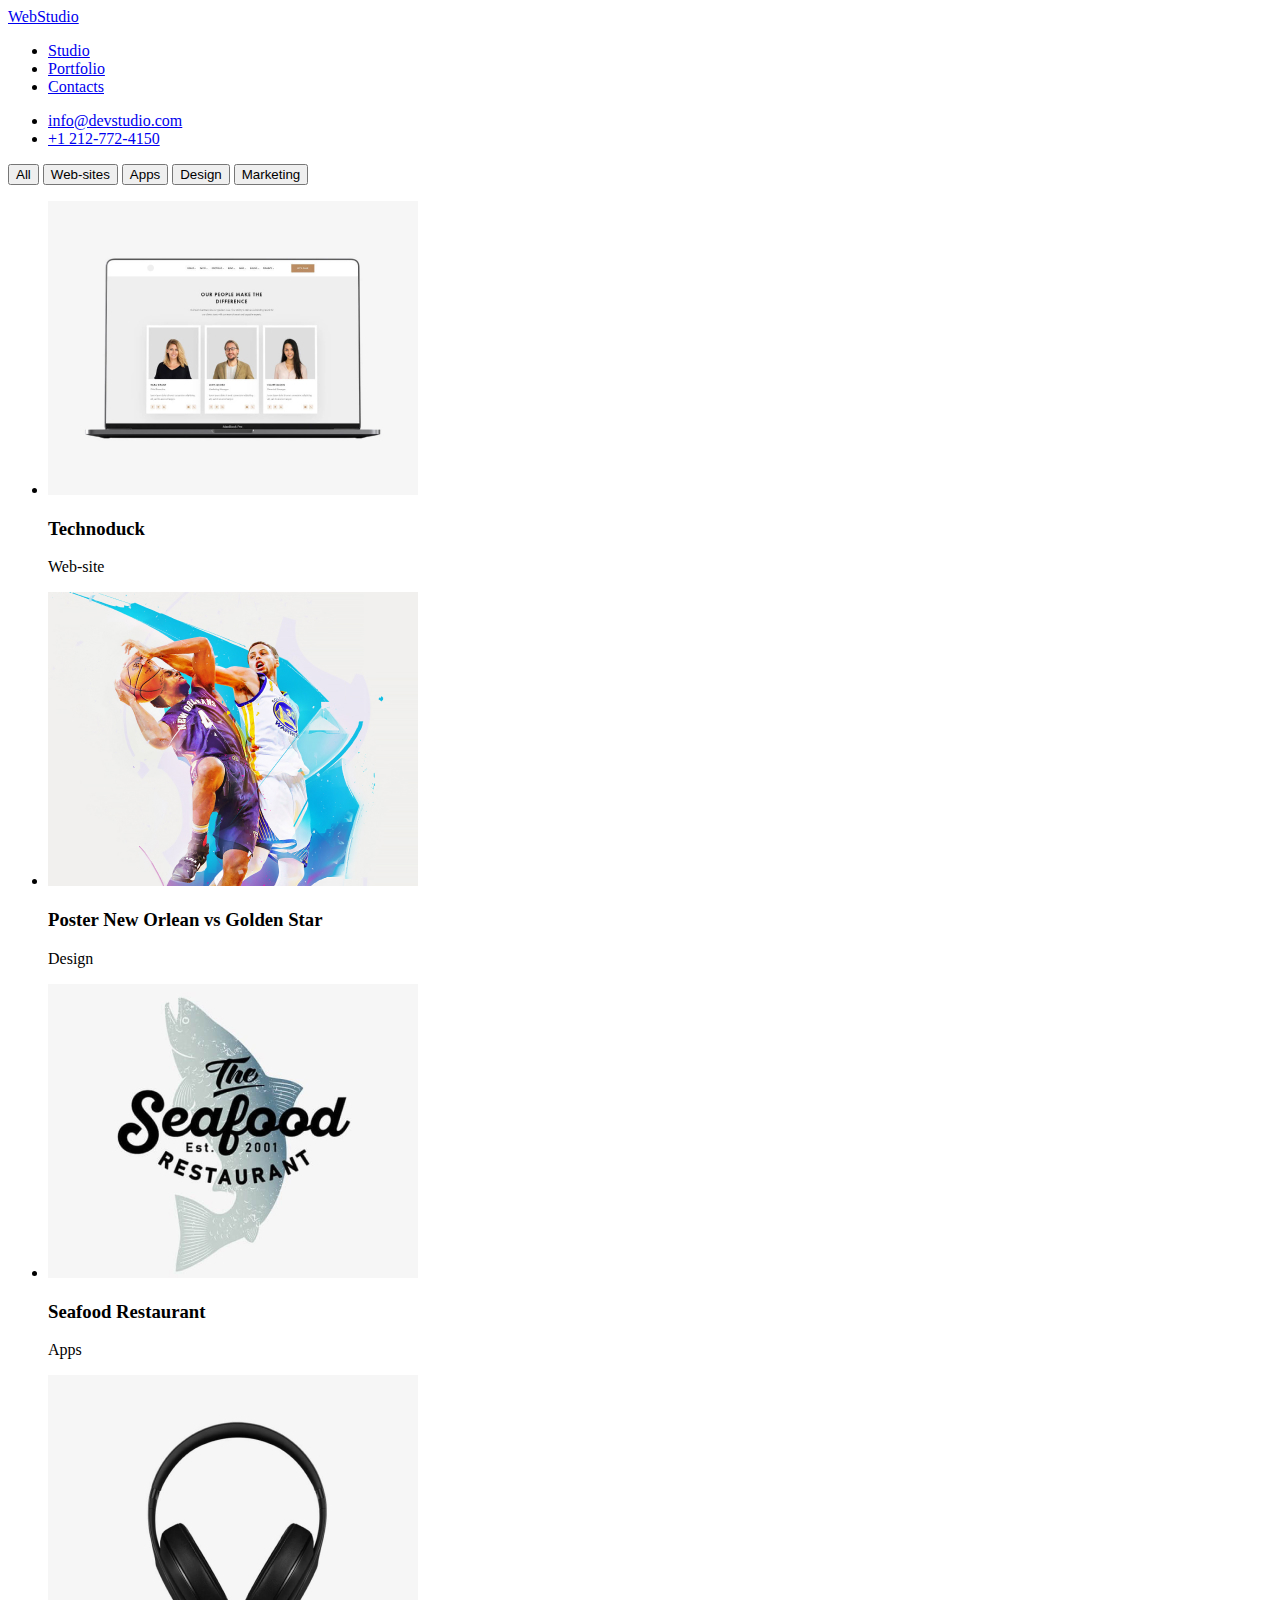
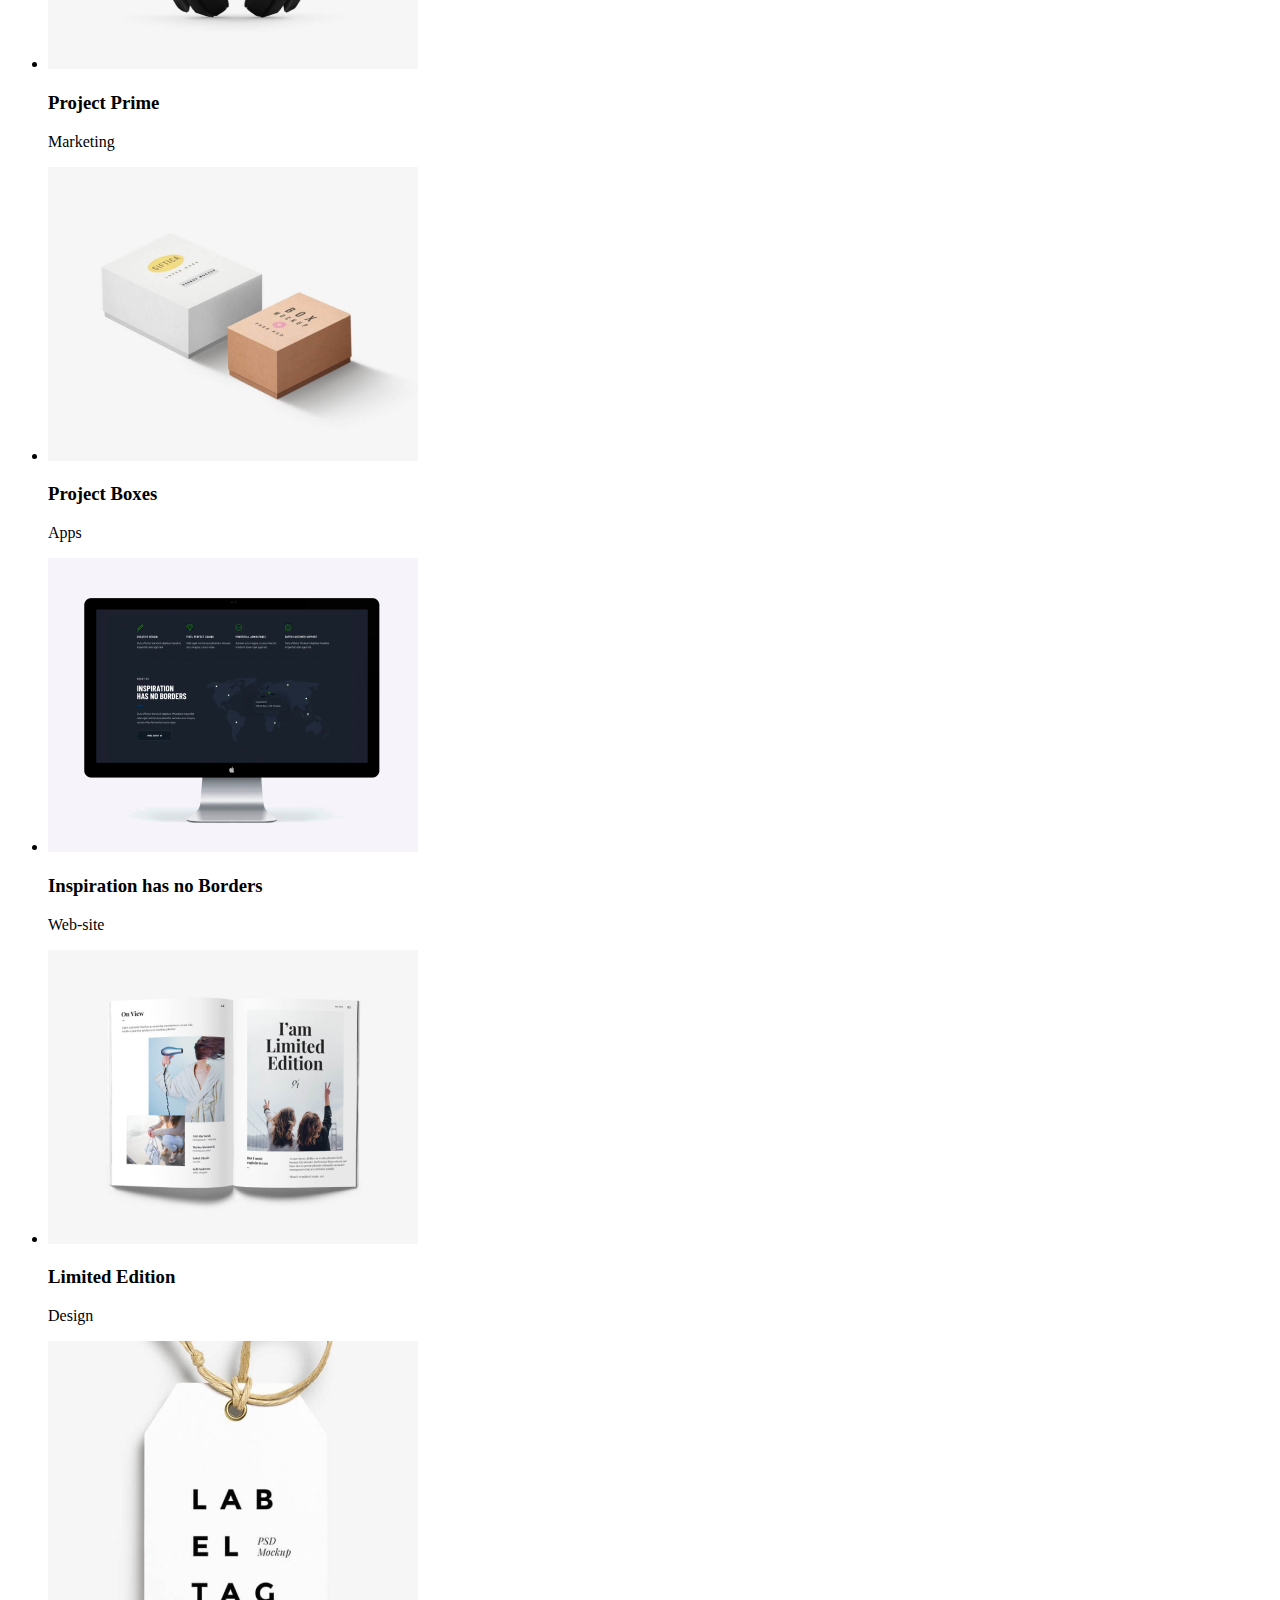
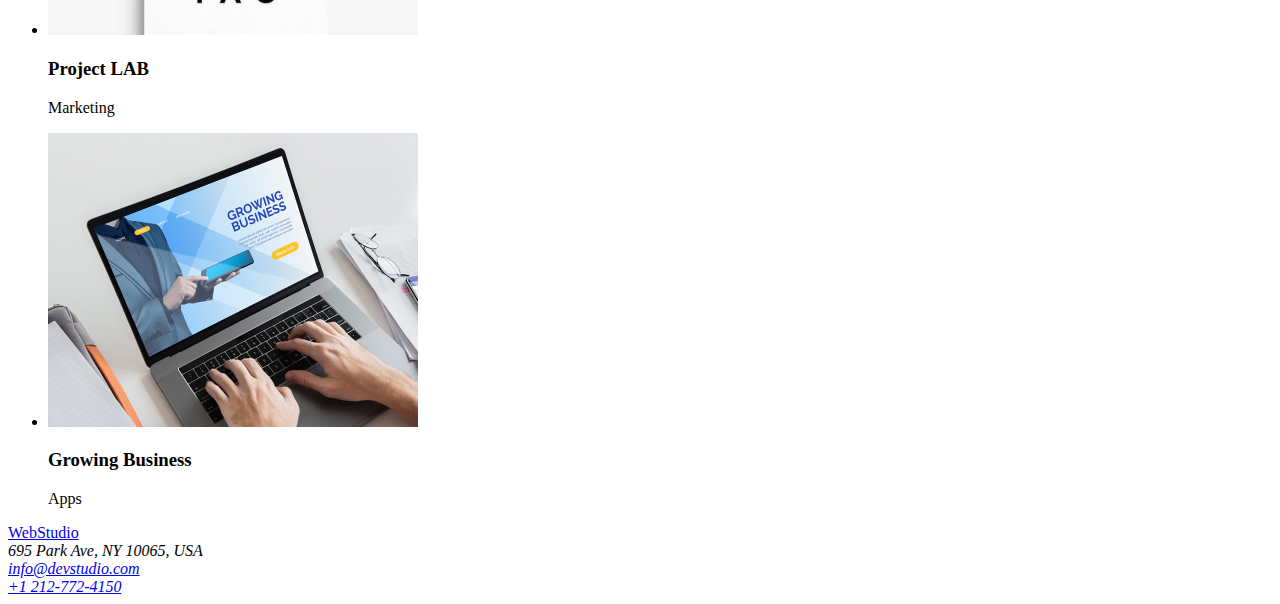
==== portfolio.html @ 3d291f75 "portofolio page layout in html" ====
<!DOCTYPE html>
<html lang="en">
  <head>
    <meta charset="UTF-8" />
    <meta http-equiv="X-UA-Compatible" content="IE=edge" />
    <meta name="viewport" content="width=device-width, initial-scale=1.0" />
    <title>WebStudio</title>
  </head>
  <body>
    <header>
      <a href="#">WebStudio</a>
      <nav>
        <ul>
          <li><a href="index.html">Studio</a></li>
          <li><a href="portfolio.html">Portfolio</a></li>
          <li><a href="#">Contacts</a></li>
        </ul>
      </nav>
      <ul>
        <li><a href="mailto:info@devstudio.com">info@devstudio.com</a></li>
        <li><a href="tel:+1212-772-4150">+1 212-772-4150</a></li>
      </ul>
    </header>

    <main>
      <!-- Filter section -->
      <section>
        <button type="button">All</button>
        <button type="button">Web-sites</button>
        <button type="button">Apps</button>
        <button type="button">Design</button>
        <button type="button">Marketing</button>
      </section>
      <!-- Portofolio images -->
      <section>
        <ul>
          <li>
            <img
              src="images/technoduck.jpg"
              alt="technoduck website"
              width="370"
              height="294"
            />
            <h3>Technoduck</h3>
            <p>Web-site</p>
          </li>
          <li>
            <img
              src="images/poster-neworlean-vs-golden-star.jpg"
              alt="poster New Orlean vs Golden Star design"
              width="370"
              height="294"
            />
            <h3>Poster New Orlean vs Golden Star</h3>
            <p>Design</p>
          </li>
          <li>
            <img
              src="images/seafood-restaurant.jpg"
              alt="seafood restaurant app"
              width="370"
              height="294"
            />
            <h3>Seafood Restaurant</h3>
            <p>Apps</p>
          </li>
          <li>
            <img
              src="images/project-prime.jpg"
              alt="project prime marketing"
              width="370"
              height="294"
            />
            <h3>Project Prime</h3>
            <p>Marketing</p>
          </li>
          <li>
            <img
              src="images/project-boxes.jpg"
              alt="project boxes app"
              width="370"
              height="294"
            />
            <h3>Project Boxes</h3>
            <p>Apps</p>
          </li>
          <li>
            <img
              src="images/inspiration-has-no-borders.jpg"
              alt="inspiration has no borders web-site"
              width="370"
              height="294"
            />
            <h3>Inspiration has no Borders</h3>
            <p>Web-site</p>
          </li>
          <li>
            <img
              src="images/limited-edition.jpg"
              alt="limited edition design"
              width="370"
              height="294"
            />
            <h3>Limited Edition</h3>
            <p>Design</p>
          </li>
          <li>
            <img
              src="images/project-lab.jpg"
              alt="project lab marketing"
              width="370"
              height="294"
            />
            <h3>Project LAB</h3>
            <p>Marketing</p>
          </li>
          <li>
            <img
              src="images/growing-business-apps.jpg"
              alt="growing business app"
              width="370"
              height="294"
            />
            <h3>Growing Business</h3>
            <p>Apps</p>
          </li>
        </ul>
      </section>
    </main>

    <footer>
      <a href="#">WebStudio</a>
      <address>
        695 Park Ave, NY 10065, USA <br />
        <a href="mailto:info@devstudio.com">info@devstudio.com</a> <br />
        <a href="tel:+12127724150">+1 212-772-4150</a>
      </address>
    </footer>
  </body>
</html>
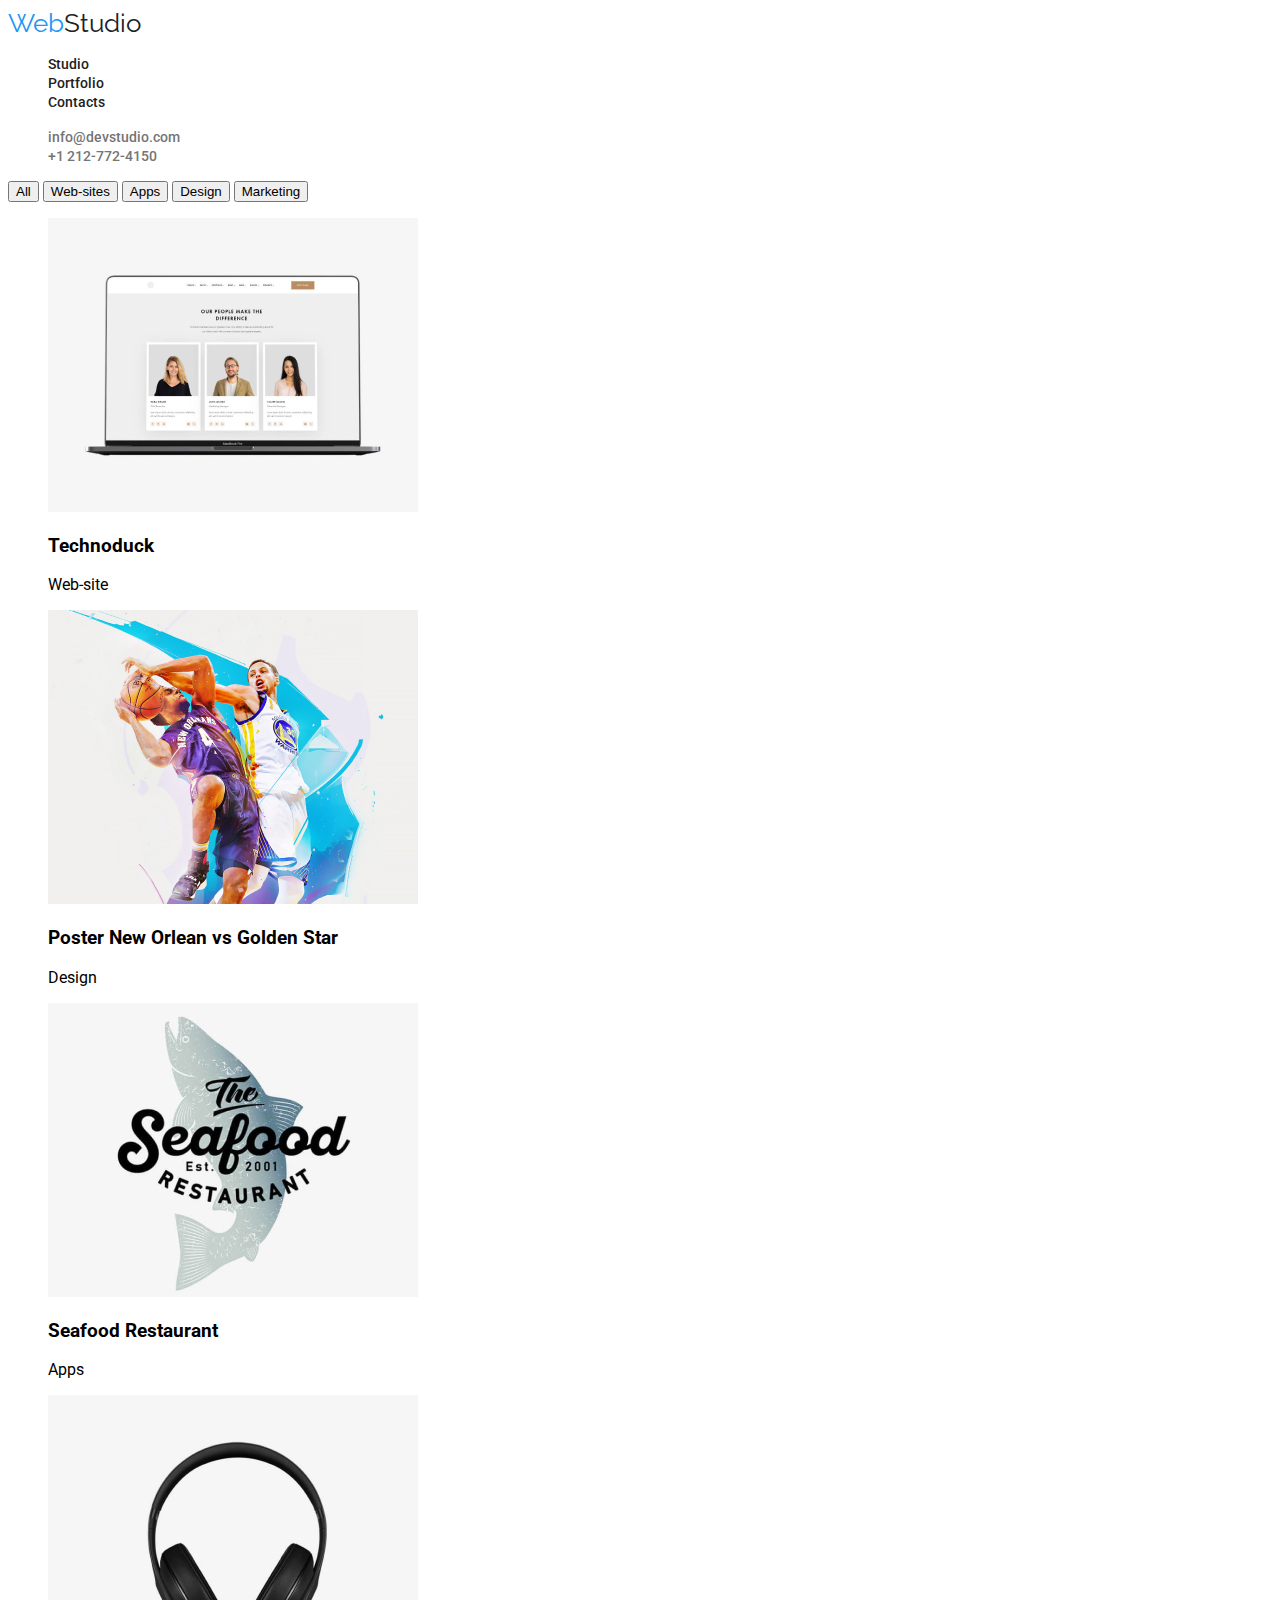
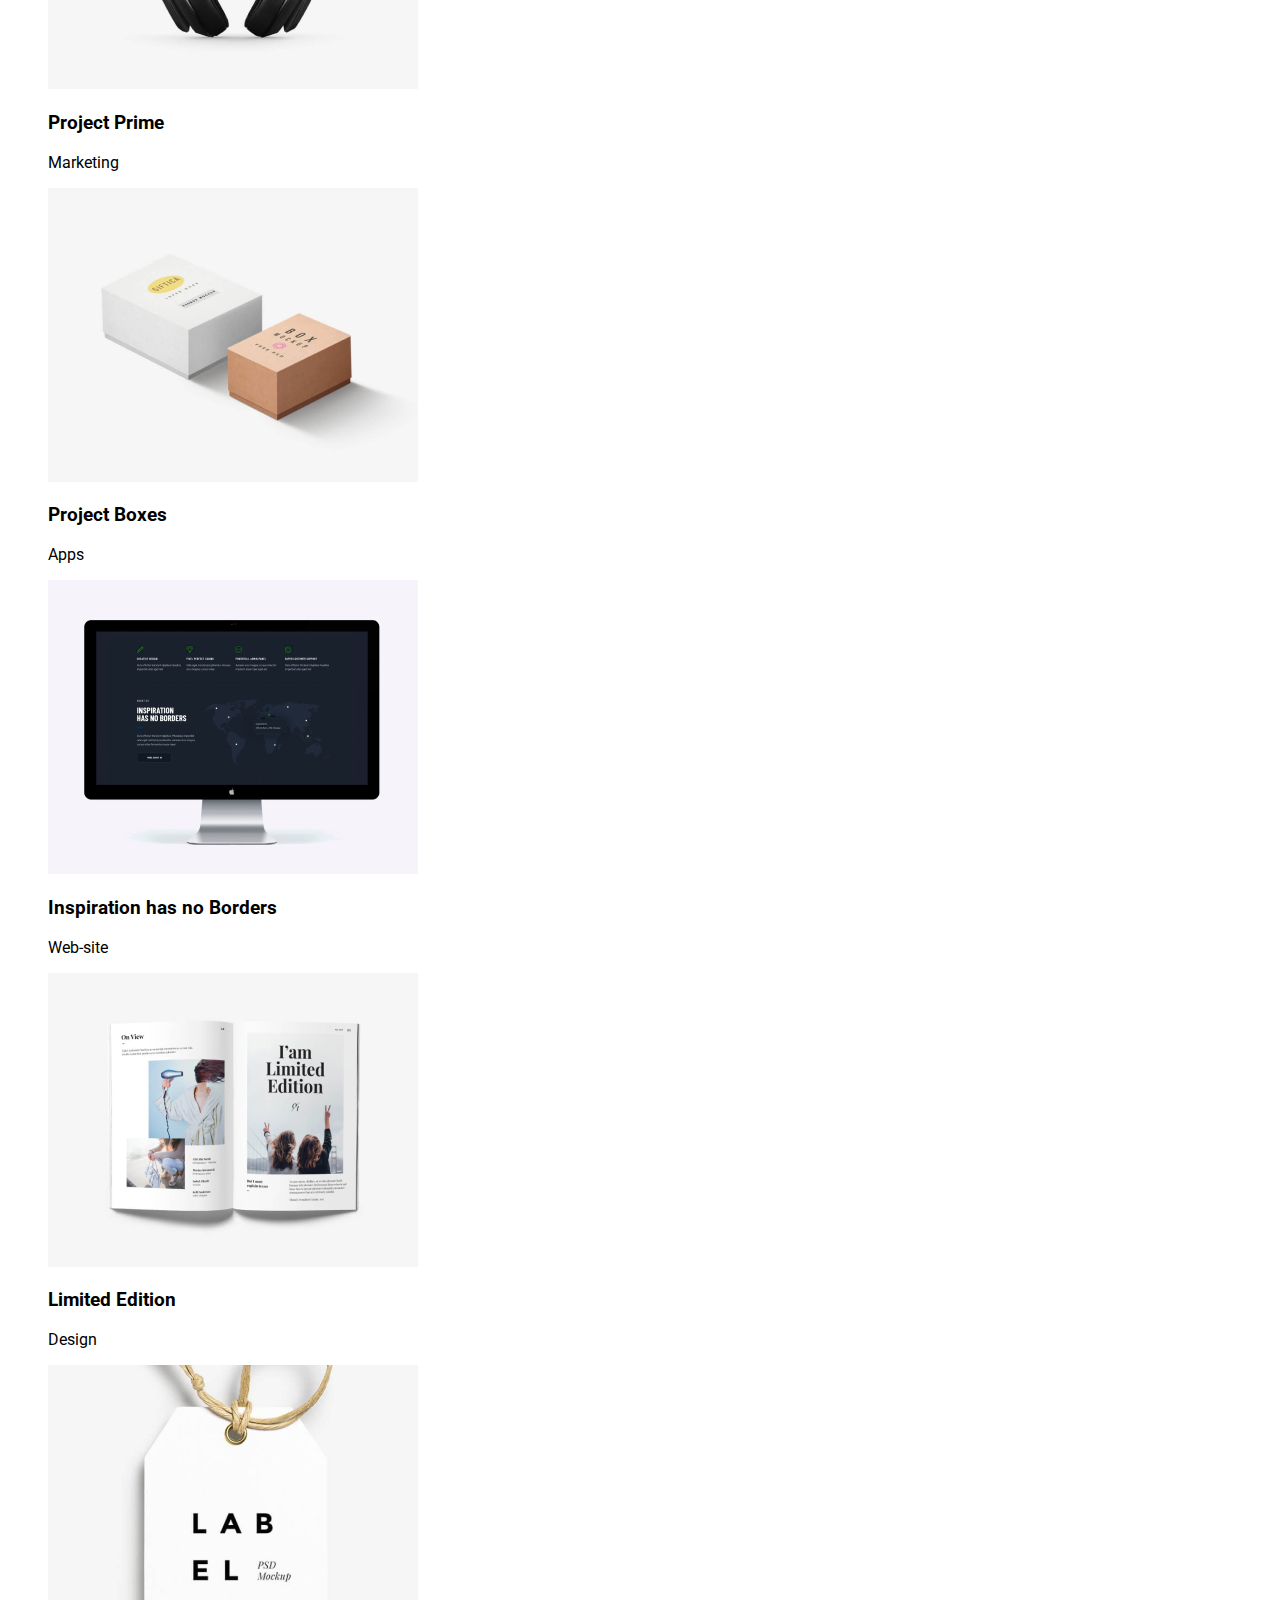
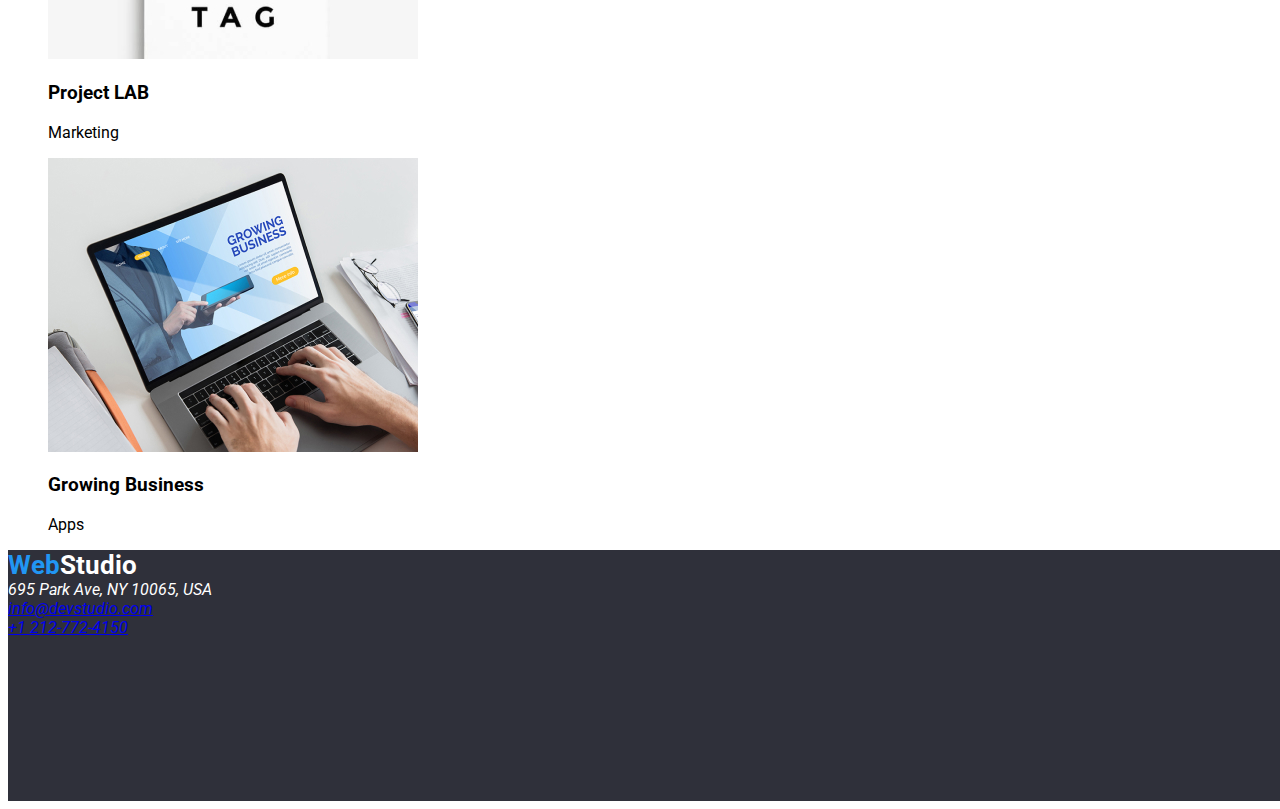
==== commit e02eee07: "styles added for index.html" ====
--- a/portfolio.html
+++ b/portfolio.html
@@ -5,18 +5,25 @@
     <meta http-equiv="X-UA-Compatible" content="IE=edge" />
     <meta name="viewport" content="width=device-width, initial-scale=1.0" />
     <title>WebStudio</title>
+    <link rel="preconnect" href="https://fonts.googleapis.com" />
+    <link rel="preconnect" href="https://fonts.gstatic.com" crossorigin />
+    <link
+      href="https://fonts.googleapis.com/css2?family=Raleway:wght@700&family=Roboto:wght@400;500;700;900&display=swap"
+      rel="stylesheet"
+    />
+    <link rel="stylesheet" href="css/styles.css" />
   </head>
   <body>
-    <header>
-      <a href="#">WebStudio</a>
-      <nav>
+    <header class="global-header"">
+      <a class="header-logo" href="#"><span>Web</span>Studio</a>
+      <nav class="main-navigation">
         <ul>
           <li><a href="index.html">Studio</a></li>
           <li><a href="portfolio.html">Portfolio</a></li>
           <li><a href="#">Contacts</a></li>
         </ul>
       </nav>
-      <ul>
+      <ul class="social-media-links">
         <li><a href="mailto:info@devstudio.com">info@devstudio.com</a></li>
         <li><a href="tel:+1212-772-4150">+1 212-772-4150</a></li>
       </ul>
@@ -128,8 +135,8 @@
       </section>
     </main>
 
-    <footer>
-      <a href="#">WebStudio</a>
+    <footer class="global-footer">
+      <a class="footer-logo" href="#"><span>Web</span>Studio</a>
       <address>
         695 Park Ave, NY 10065, USA <br />
         <a href="mailto:info@devstudio.com">info@devstudio.com</a> <br />
--- a/css/styles.css
+++ b/css/styles.css
@@ -0,0 +1,158 @@
+:root {
+    --link-color: #212121;
+    --visited-link-color: #2196F3;
+    --paragraph-color: #757575;
+    --background-color: #2F303A;
+}
+
+body {
+ font-family: 'Roboto', sans-serif;
+}
+
+body ul {
+    list-style-type: none
+}
+body h2 {
+    font-size: 36px;
+    font-weight: 700;
+    letter-spacing: 3%;
+    text-align: center;
+}
+
+/* header styles */
+.global-header a {
+    text-decoration: none;
+    background-color: #fff;
+}
+
+.header-logo {
+    font-size: 26px;
+    font-weight: 700px;
+    letter-spacing: 3%;
+    font-family: 'Raleway', sans-serif;
+    text-decoration: none;
+    color: #212121;
+}
+
+.header-logo span {
+    color: var(--visited-link-color);
+}
+
+.global-header .main-navigation a {
+    font-size: 14px;
+    font-weight: 500;
+    color: var(--link-color);
+    letter-spacing: 2%;
+}
+
+.global-header .social-media-links a {
+    font-size: 14px;
+    font-weight: 500;
+    color: #757575;
+    letter-spacing: 2%;
+}
+
+.global-header .main-navigation a:link
+.global-header .main-navigation a:visited {
+    color: var(--link-color);
+}
+.global-header .main-navigation a:hover {
+    color: var(--visited-link-color)
+}
+
+.global-header .social-media-links a:link
+.global-header .social-media-links a:visited {
+    color: #757575;
+}
+.global-header .social-media-links a:hover
+ {
+    color: var(--visited-link-color);
+ }
+/* main styles */
+.hero-section-title {
+    background-color: var(--background-color);
+}
+
+
+.hero-section-title h1 {
+    color: #fff;
+    font-size: 44px;
+    font-weight: 700;
+    text-align: center;
+    letter-spacing: 6%;
+    line-height: 60px;
+}
+
+.hero-button {
+    background-color: #2196F3;
+    color: #fff;
+    font-size: 16px;
+    font-weight: 700;
+    letter-spacing: 6%;
+    line-height: 30px;
+    text-align: center;
+}
+
+/* what we do styles */
+
+.hero-section h3 {
+    color: var(--link-color);
+    font-size: 14px;
+    font-weight: 700;
+}
+
+.hero-section-list p {
+    color: var(--paragraph-color);
+    font-size: 14px;
+    font-weight: 400;
+}
+
+/* our team styles */
+
+.our-team-section h3 {
+    font-size: 16px;
+    font-weight: 500;
+    text-align: center;
+
+}
+
+.our-team-section p {
+    font-size: 16px;
+    font-weight: 400;
+    color: var(--paragraph-color);
+    text-align: center;
+}
+
+/* footer styles */
+
+.global-footer {
+    background-color: var(--background-color);
+    color: #fff;
+    width: 1600px;
+    height: 251px;
+}
+
+.footer-logo {
+    font-size: 26px;
+    font-weight: 700;
+    color: #fff;
+    text-decoration: none;  
+}
+
+.footer-logo span {
+    color: var(--visited-link-color)
+}
+.footer-address {
+    font-size: ; 14px;
+    font-weight: 400;
+    font-style: normal;
+    
+}
+
+.footer-address a {
+    font-size: 14px;
+    font-weight: 400;
+    text-decoration: none;
+    line-height: 16px;
+    color: rgba(255, 255, 255, 0.6);
+}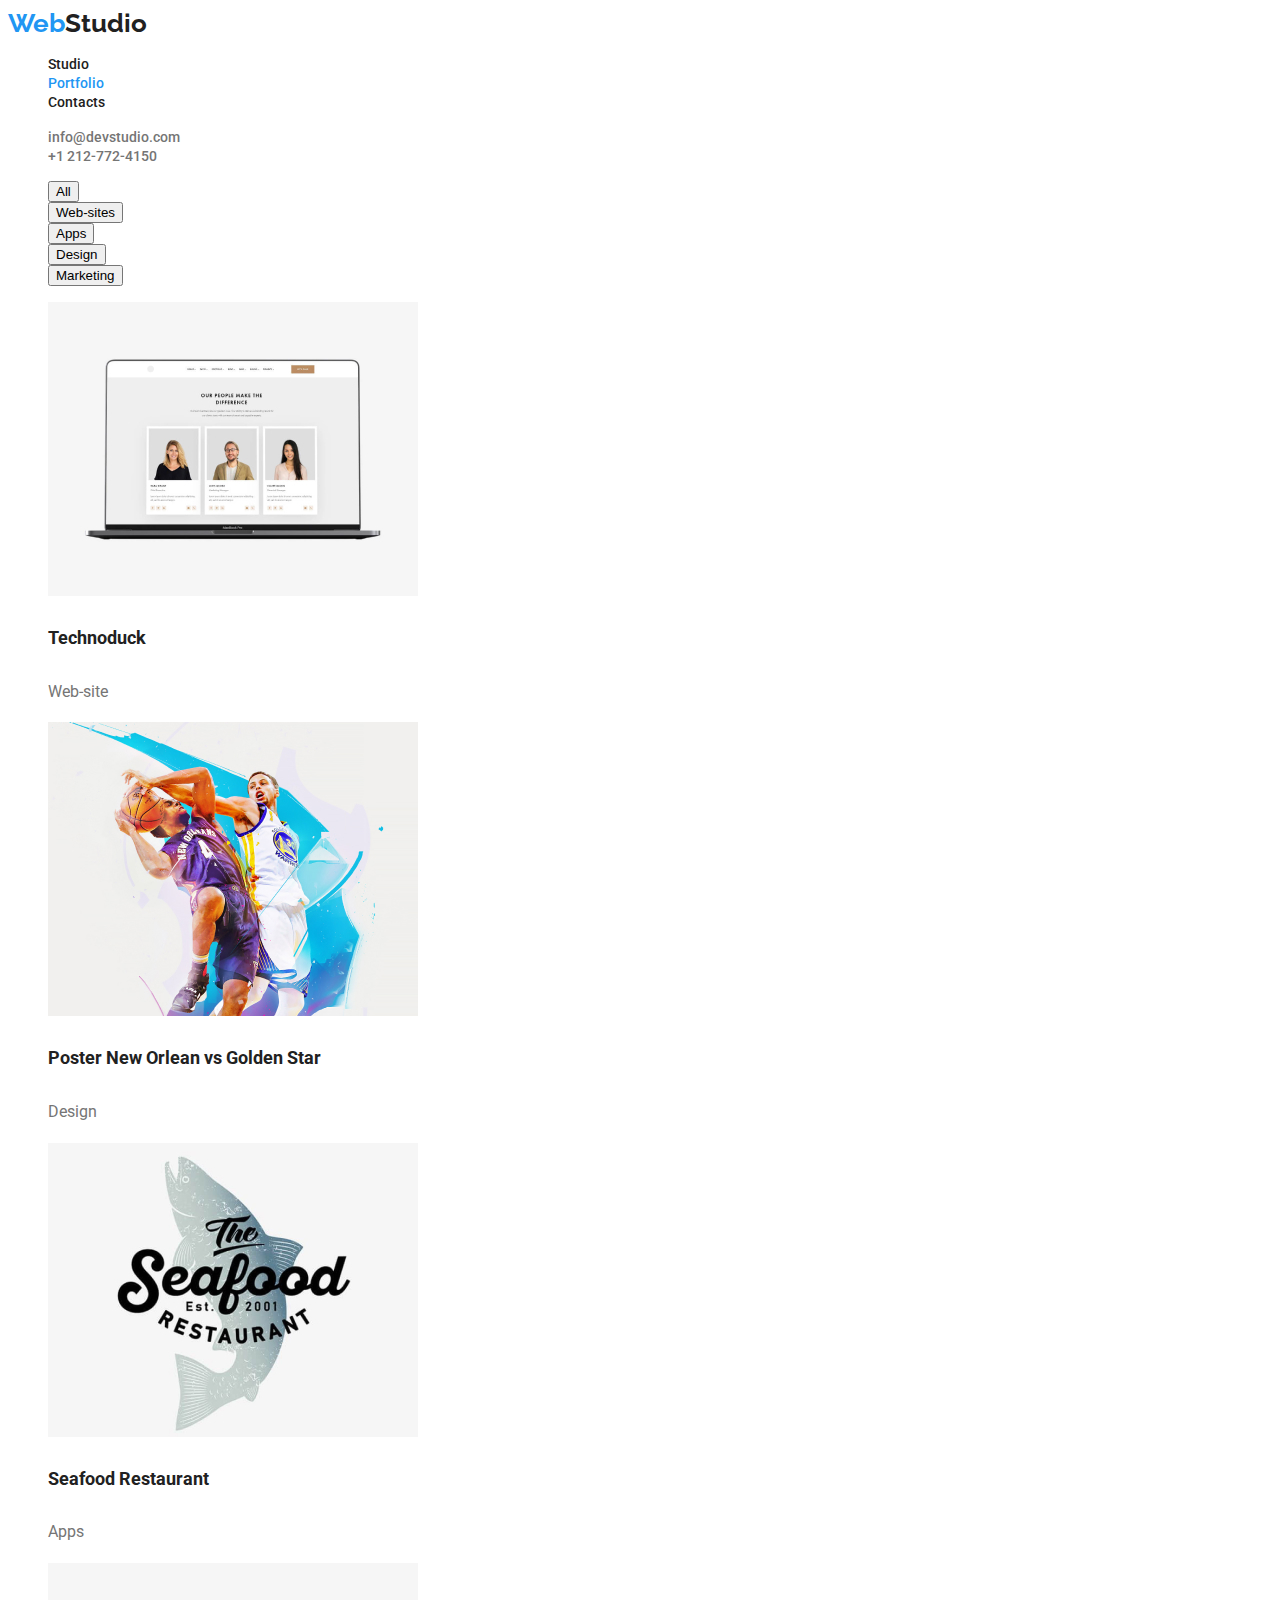
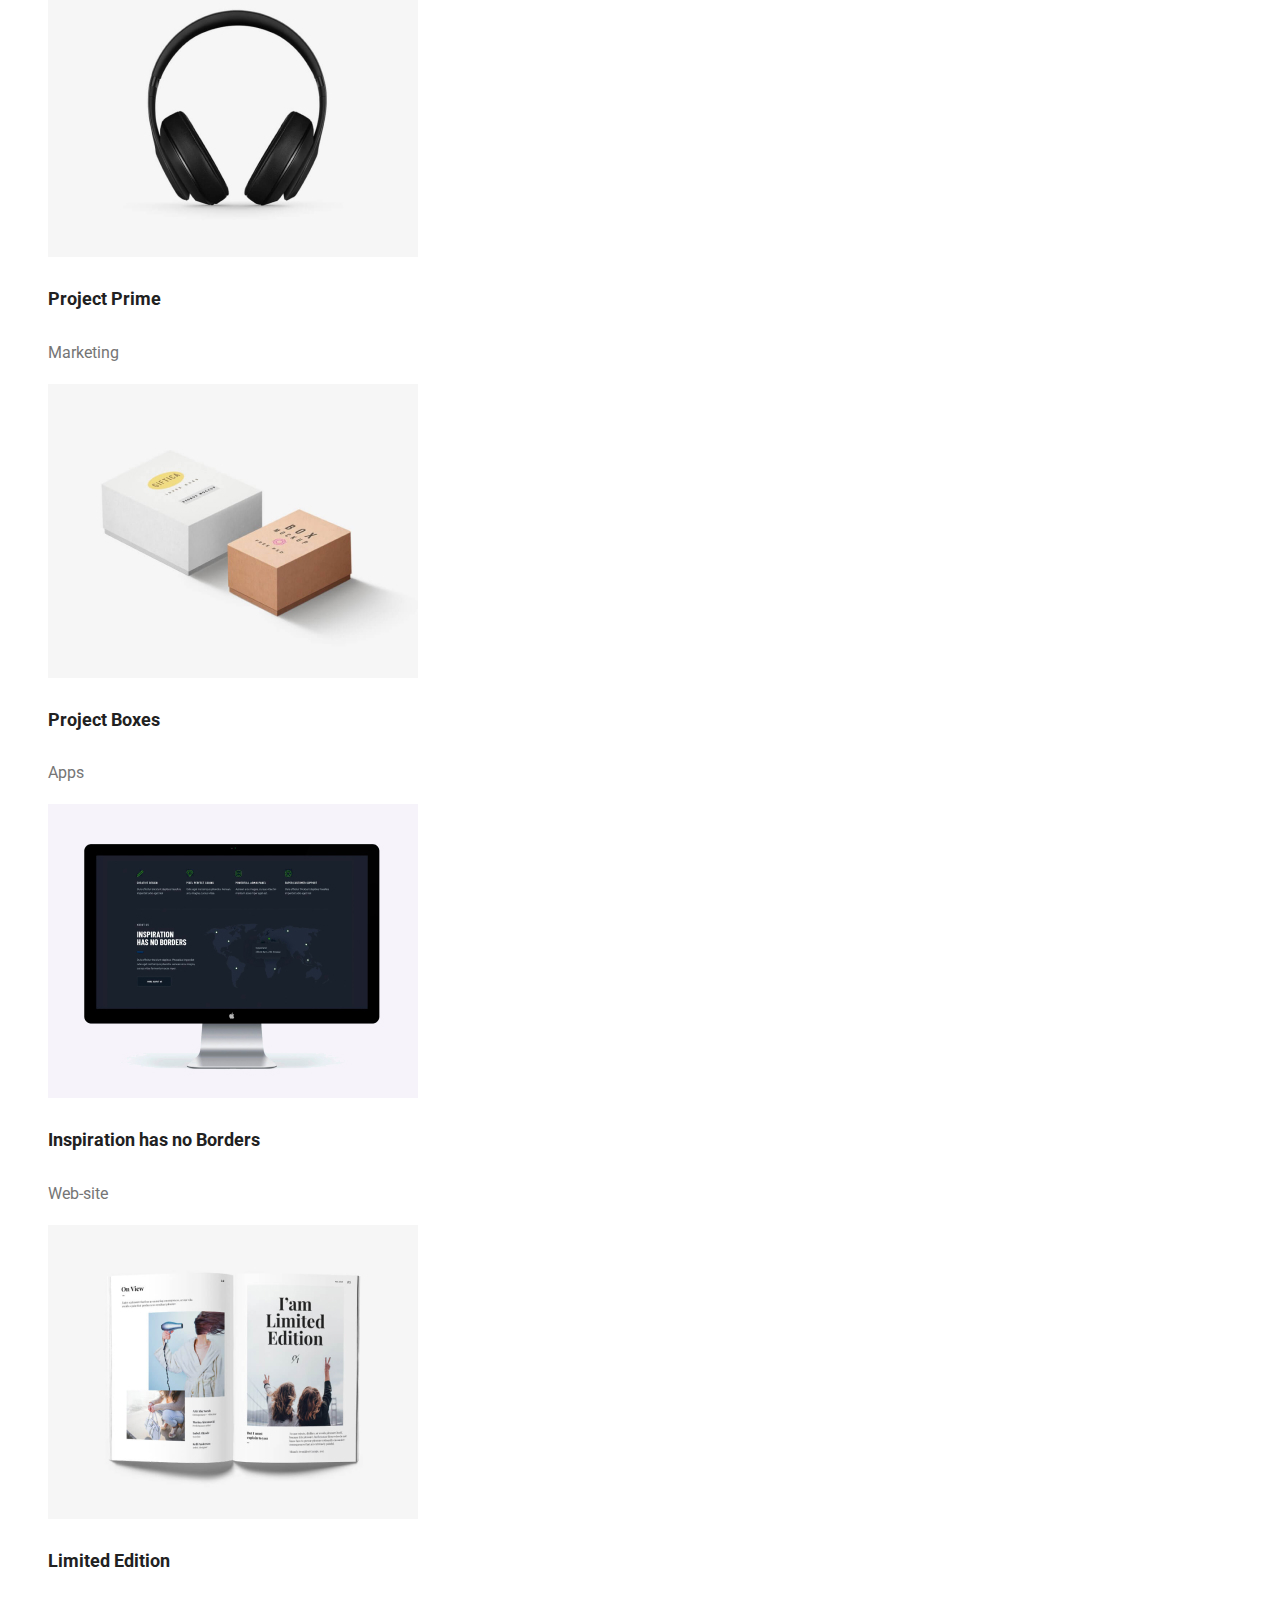
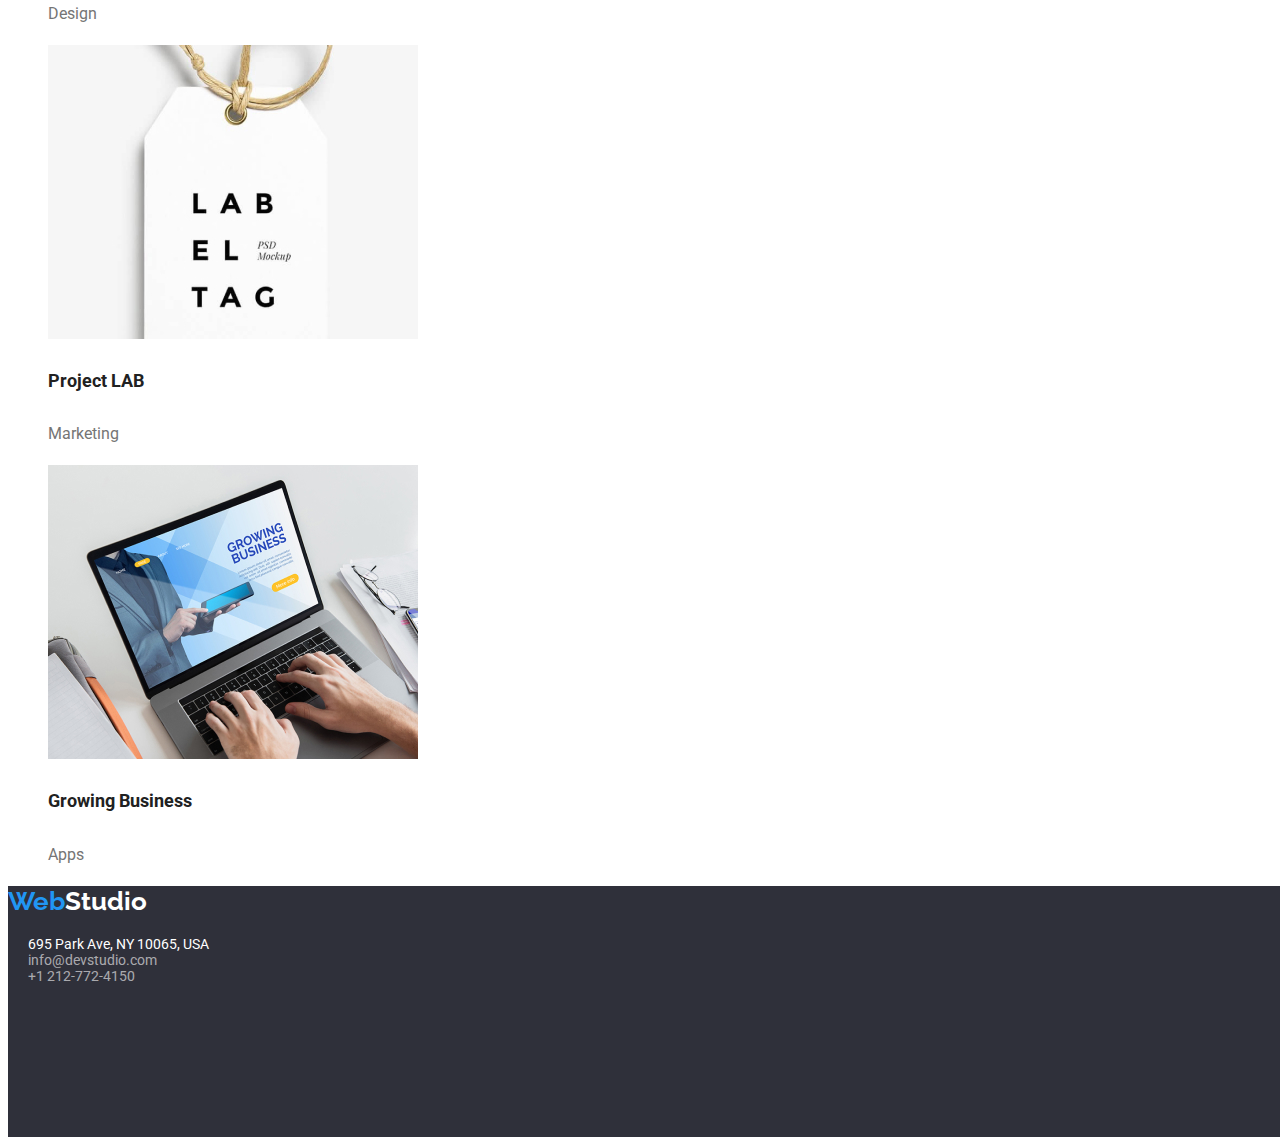
==== commit 8298ea0d: "button focus and current id added" ====
--- a/portfolio.html
+++ b/portfolio.html
@@ -14,16 +14,18 @@
     <link rel="stylesheet" href="css/styles.css" />
   </head>
   <body>
-    <header class="global-header"">
+    <header class="global-header">
       <a class="header-logo" href="#"><span>Web</span>Studio</a>
       <nav class="main-navigation">
         <ul>
           <li><a href="index.html">Studio</a></li>
-          <li><a href="portfolio.html">Portfolio</a></li>
+          <li>
+            <a id="current" href="portfolio.html">Portfolio</a>
+          </li>
           <li><a href="#">Contacts</a></li>
         </ul>
       </nav>
-      <ul class="social-media-links">
+      <ul class="contact-links">
         <li><a href="mailto:info@devstudio.com">info@devstudio.com</a></li>
         <li><a href="tel:+1212-772-4150">+1 212-772-4150</a></li>
       </ul>
@@ -31,15 +33,17 @@
 
     <main>
       <!-- Filter section -->
-      <section>
-        <button type="button">All</button>
-        <button type="button">Web-sites</button>
-        <button type="button">Apps</button>
-        <button type="button">Design</button>
-        <button type="button">Marketing</button>
+      <section class="portofolio-buttons">
+        <ul>
+          <li><button type="button">All</button></li>
+          <li><button type="button">Web-sites</button></li>
+          <li><button type="button">Apps</button></li>
+          <li><button type="button">Design</button></li>
+          <li><button type="button">Marketing</button></li>
+        </ul>
       </section>
       <!-- Portofolio images -->
-      <section>
+      <section class="portofolio-list">
         <ul>
           <li>
             <img
@@ -137,7 +141,7 @@
 
     <footer class="global-footer">
       <a class="footer-logo" href="#"><span>Web</span>Studio</a>
-      <address>
+      <address class="footer-address">
         695 Park Ave, NY 10065, USA <br />
         <a href="mailto:info@devstudio.com">info@devstudio.com</a> <br />
         <a href="tel:+12127724150">+1 212-772-4150</a>
--- a/css/styles.css
+++ b/css/styles.css
@@ -1,5 +1,5 @@
 :root {
-    --link-color: #212121;
+    --main-color: #212121;
     --visited-link-color: #2196F3;
     --paragraph-color: #757575;
     --background-color: #2F303A;
@@ -7,6 +7,7 @@
 
 body {
  font-family: 'Roboto', sans-serif;
+ color: var(--main-color);
 }
 
 body ul {
@@ -15,7 +16,6 @@
 body h2 {
     font-size: 36px;
     font-weight: 700;
-    letter-spacing: 3%;
     text-align: center;
 }
 
@@ -27,8 +27,7 @@
 
 .header-logo {
     font-size: 26px;
-    font-weight: 700px;
-    letter-spacing: 3%;
+    font-weight: 700;
     font-family: 'Raleway', sans-serif;
     text-decoration: none;
     color: #212121;
@@ -38,34 +37,45 @@
     color: var(--visited-link-color);
 }
 
-.global-header .main-navigation a {
-    font-size: 14px;
-    font-weight: 500;
-    color: var(--link-color);
-    letter-spacing: 2%;
-}
-
-.global-header .social-media-links a {
+.main-navigation a {
+    font-size: 14px;
+    font-weight: 500;
+    color: var(--main-color);   
+}
+
+#current {
+    color: var(--visited-link-color);
+}
+
+.contact-links a {
     font-size: 14px;
     font-weight: 500;
     color: #757575;
-    letter-spacing: 2%;
-}
-
-.global-header .main-navigation a:link
-.global-header .main-navigation a:visited {
-    color: var(--link-color);
-}
-.global-header .main-navigation a:hover {
+}
+
+.main-navigation a:link,
+.main-navigation a:visited {
+    color: var(--main-color);
+}
+
+.main-navigation a:hover {
     color: var(--visited-link-color)
 }
 
-.global-header .social-media-links a:link
-.global-header .social-media-links a:visited {
+.main-navigation a:active {
+    color: var(--visited-link-color);
+}
+
+.contact-links a:link,
+.contact-links a:visited {
     color: #757575;
 }
-.global-header .social-media-links a:hover
+.contact-links a:hover
  {
+    color: var(--visited-link-color);
+ }
+
+ .contact-links a:active {
     color: var(--visited-link-color);
  }
 /* main styles */
@@ -73,30 +83,34 @@
     background-color: var(--background-color);
 }
 
-
 .hero-section-title h1 {
     color: #fff;
     font-size: 44px;
     font-weight: 700;
     text-align: center;
-    letter-spacing: 6%;
-    line-height: 60px;
-}
+}
+
 
 .hero-button {
     background-color: #2196F3;
     color: #fff;
-    font-size: 16px;
-    font-weight: 700;
-    letter-spacing: 6%;
-    line-height: 30px;
-    text-align: center;
+    font-style: inherit;
+    font-size: 16px;
+    font-weight: 700;
+    text-align: center;
+    cursor: pointer;
+}
+
+.hero-button:hover {
+    color: #fff;
+    background-color: #188CE8;
+    font-style: inherit;
 }
 
 /* what we do styles */
 
 .hero-section h3 {
-    color: var(--link-color);
+    color: var(--main-color);
     font-size: 14px;
     font-weight: 700;
 }
@@ -135,17 +149,19 @@
 .footer-logo {
     font-size: 26px;
     font-weight: 700;
-    color: #fff;
-    text-decoration: none;  
+    font-family: 'Raleway', sans-serif;
+    text-decoration: none;
+    color: #fff;
 }
 
 .footer-logo span {
     color: var(--visited-link-color)
 }
 .footer-address {
-    font-size: ; 14px;
+    font-size: 14px;
     font-weight: 400;
     font-style: normal;
+    padding: 20px;
     
 }
 
@@ -153,6 +169,49 @@
     font-size: 14px;
     font-weight: 400;
     text-decoration: none;
-    line-height: 16px;
+    line-height: 100%;
     color: rgba(255, 255, 255, 0.6);
+}
+
+.footer-address a:hover {
+    color: var(--visited-link-color);
+}
+
+/* Portofolie Buttons */
+
+.portofolio-buttons {
+    font-size: 16px;
+    font-weight: 500;
+    font-family: inherit;
+}
+
+.portofolio-buttons button:link,
+.portofolio-buttons button:visited {
+        background-color: #F5F4FA;
+            color: var(--main-color);
+}
+
+.portofolio-buttons button:hover {
+    color:#fff;
+    background-color: var(--visited-link-color);
+    cursor: pointer;
+}
+
+.portofolio-buttons button:active,
+.portofolio-buttons button:focus {
+    color:#fff;
+    background-color: var(--visited-link-color);
+}
+
+.portofolio-list h3 {
+    font-size: 18px;
+    font-weight: 700;
+    line-height: 225%;
+}
+
+.portofolio-list p {
+    font-size: 16px;
+    font-weight: 400;
+    line-height: 187.5%;
+    color: var(--paragraph-color);
 }